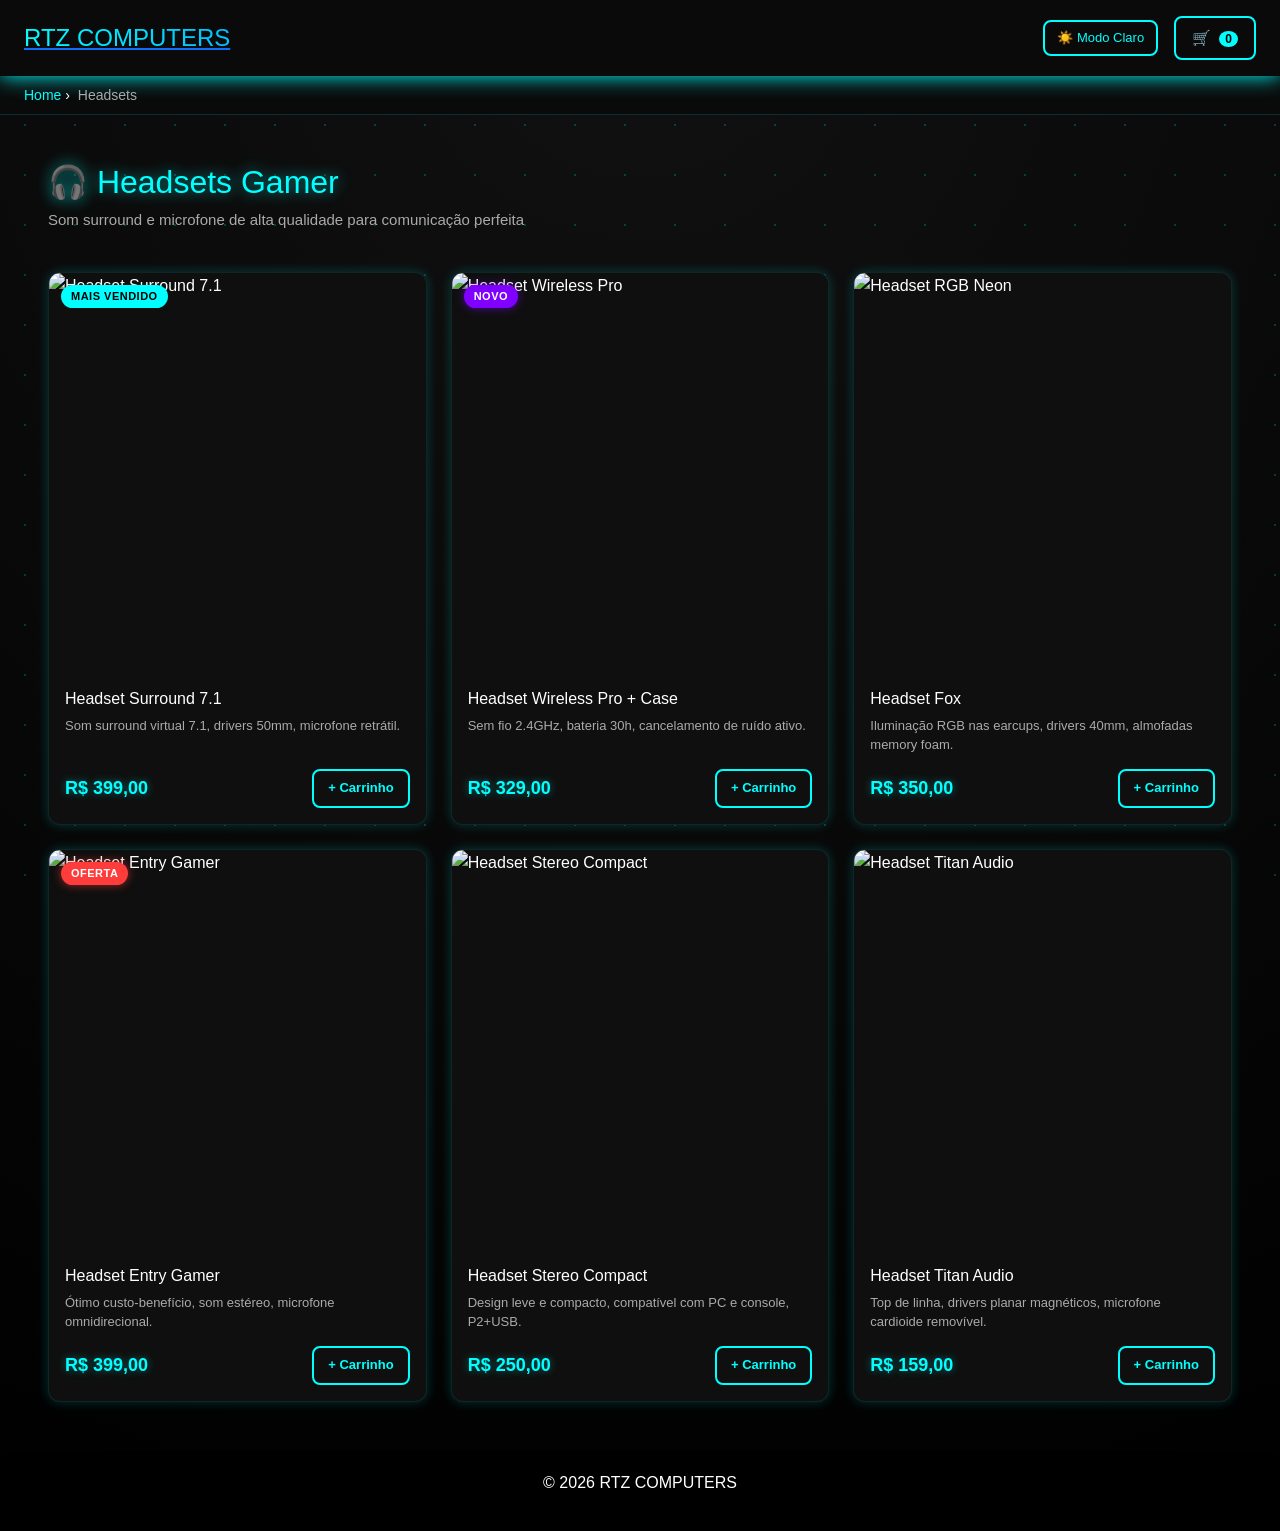
==== headset.html @ f27ee01b "primeiro commit" ====
<!DOCTYPE html>
<html lang="pt-br">
<head>
<meta charset="UTF-8">
<meta name="viewport" content="width=device-width, initial-scale=1.0">
<title>RTZ COMPUTERS — Headsets</title>
<link rel="stylesheet" href="https://cdn.jsdelivr.net/npm/bootstrap@5.3.3/dist/css/bootstrap.min.css">
<link rel="stylesheet" href="style.css">
<link rel="stylesheet" href="produtos.css">
</head>
<body>

<div class="particulas"></div>

<header class="px-3 px-md-4 py-3">
  <a href="index.html"><h1 class="fs-4 mb-0">RTZ COMPUTERS</h1></a>
  <div class="d-flex align-items-center gap-3 ms-auto">
    <button id="btnTema">☀️ Modo Claro</button>
    <button class="btn-carrinho" id="btnAbrirCarrinho">
      🛒 <span id="contadorCarrinho">0</span>
    </button>
  </div>
</header>

<div class="carrinho-overlay" id="carrinhoOverlay"></div>
<aside class="carrinho-sidebar" id="carrinhoSidebar">
  <div class="carrinho-header">
    <h3>🛒 Seu Carrinho</h3>
    <button class="btn-fechar" id="btnFecharCarrinho">✕</button>
  </div>
  <div class="carrinho-itens" id="carrinhoItens">
    <p class="carrinho-vazio">Seu carrinho está vazio.</p>
  </div>
  <div class="carrinho-footer">
    <div class="carrinho-total">
      Total: <span id="totalCarrinho">R$ 0,00</span>
    </div>
    <button class="btn-finalizar">Finalizar Compra</button>
  </div>
</aside>

<div class="breadcrumb-rtz px-4 py-2">
  <a href="index.html">Home</a> › <span>Headsets</span>
</div>

<section class="produtos-pagina px-3 px-md-5 py-5">
  <h2 class="titulo-categoria">🎧 Headsets Gamer</h2>
  <p class="subtitulo-categoria">Som surround e microfone de alta qualidade para comunicação perfeita</p>

  <div class="row row-cols-1 row-cols-sm-2 row-cols-md-3 g-4 mt-3">

    <div class="col">
      <div class="card-produto">
        <div class="badge-produto">MAIS VENDIDO</div>
        <img src="/img pc/pelicular-studio-Z1BBqeQ_2uM-unsplash.jpg" alt="Headset Surround 7.1">
        <div class="card-produto-info">
          <h3>Headset Surround 7.1</h3>
          <p class="descricao">Som surround virtual 7.1, drivers 50mm, microfone retrátil.</p>
          <div class="card-produto-footer">
            <span class="preco">R$ 399,00</span>
            <button class="btn-adicionar" onclick="adicionarCarrinho('Headset Surround 7.1', 399.00)">+ Carrinho</button>
          </div>
        </div>
      </div>
    </div>

    <div class="col">
      <div class="card-produto">
        <div class="badge-produto novo">NOVO</div>
        <img src="/img pc/rebekah-yip-c2NALeX2wNk-unsplash.jpg" alt="Headset Wireless Pro">
        <div class="card-produto-info">
          <h3>Headset Wireless Pro + Case</h3>
          <p class="descricao">Sem fio 2.4GHz, bateria 30h, cancelamento de ruído ativo.</p>
          <div class="card-produto-footer">
            <span class="preco">R$ 329,00</span>
            <button class="btn-adicionar" onclick="adicionarCarrinho('Headset Wireless Pro + Case', 329.00)">+ Carrinho</button>
          </div>
        </div>
      </div>
    </div>

    <div class="col">
      <div class="card-produto">
        <img src="/img pc/rezwan-ahmed-C1uFlpNdQh0-unsplash.jpg" alt="Headset RGB Neon">
        <div class="card-produto-info">
          <h3>Headset Fox</h3>
          <p class="descricao">Iluminação RGB nas earcups, drivers 40mm, almofadas memory foam.</p>
          <div class="card-produto-footer">
            <span class="preco">R$ 350,00</span>
            <button class="btn-adicionar" onclick="adicionarCarrinho('Headset Fox', 350.00)">+ Carrinho</button>
          </div>
        </div>
      </div>
    </div>

    <div class="col">
      <div class="card-produto">
        <div class="badge-produto oferta">OFERTA</div>
        <img src="/img pc/ismail-abdulla-bSPN_kWjUdQ-unsplash.jpg" alt="Headset Entry Gamer">
        <div class="card-produto-info">
          <h3>Headset Entry Gamer</h3>
          <p class="descricao">Ótimo custo-benefício, som estéreo, microfone omnidirecional.</p>
          <div class="card-produto-footer">
            <span class="preco">R$ 399,00</span>
            <button class="btn-adicionar" onclick="adicionarCarrinho('Headset Entry Gamer', 399.00)">+ Carrinho</button>
          </div>
        </div>
      </div>
    </div>

    <div class="col">
      <div class="card-produto">
        <img src="/img pc/barry-a-dJ2hnNSqsmk-unsplash.jpg" alt="Headset Stereo Compact">
        <div class="card-produto-info">
          <h3>Headset Stereo Compact</h3>
          <p class="descricao">Design leve e compacto, compatível com PC e console, P2+USB.</p>
          <div class="card-produto-footer">
            <span class="preco">R$ 250,00</span>
            <button class="btn-adicionar" onclick="adicionarCarrinho('Headset Stereo Compact', 250.00)">+ Carrinho</button>
          </div>
        </div>
      </div>
    </div>

    <div class="col">
      <div class="card-produto">
        <img src="/img pc/andrey-matveev-huF_odQnpMo-unsplash.jpg" alt="Headset Titan Audio">
        <div class="card-produto-info">
          <h3>Headset Titan Audio</h3>
          <p class="descricao">Top de linha, drivers planar magnéticos, microfone cardioide removível.</p>
          <div class="card-produto-footer">
            <span class="preco">R$ 159,00</span>
            <button class="btn-adicionar" onclick="adicionarCarrinho('Headset Titan Audio', 159.00)">+ Carrinho</button>
          </div>
        </div>
      </div>
    </div>

  </div>
</section>

<footer>
  <p>© 2026 RTZ COMPUTERS</p>
</footer>

<script src="https://cdn.jsdelivr.net/npm/bootstrap@5.3.3/dist/js/bootstrap.bundle.min.js"></script>
<script src="script.js"></script>
<script src="produtos.js"></script>
</body>
</html>
---- style.css ----
*{
margin:0;
padding:0;
box-sizing:border-box;
font-family:Arial;
}

html{
scroll-behavior:smooth;
}

body{
background: radial-gradient(circle at top,#111,#000);
color:white;
line-height:1.6;
transition: background 0.4s, color 0.4s;
}



body.modo-claro {
  background: radial-gradient(circle at top, #f0f0f0, #ffffff);
  color: #111;
}

body.modo-claro header {
  background: #ffffff;
  box-shadow: 0 0 20px rgba(0,150,255,0.3);
}

body.modo-claro h1 {
  background: linear-gradient(90deg, #0077cc, #00aaff);
  -webkit-background-clip: text;
  -webkit-text-fill-color: transparent;
}

body.modo-claro nav a {
  color: #111;
}

body.modo-claro nav a::after {
  background: #0077cc;
}

body.modo-claro h2 {
  color: #0077cc;
  text-shadow: none;
}

body.modo-claro .particulas {
  background-image: radial-gradient(#0077cc 1px, transparent 1px);
  opacity: 0.1;
}

body.modo-claro .categoria {
  background: #e8e8e8;
  box-shadow: 0 0 10px rgba(0,120,255,0.3);
  color: #111;
}

body.modo-claro .categoria:hover {
  box-shadow: 0 0 20px rgba(0,120,255,0.5);
}

body.modo-claro .card {
  background: #f5f5f5;
  box-shadow: 0 0 10px rgba(0,120,255,0.3);
  color: #111;
}

body.modo-claro .card:hover {
  box-shadow: 0 0 25px rgba(0,120,255,0.5);
}

body.modo-claro .card button {
  color: #0077cc;
  border-color: #0077cc;
}

body.modo-claro .card button:hover {
  background: #0077cc;
  color: white;
  box-shadow: 0 0 15px rgba(0,120,255,0.5);
}

body.modo-claro #sobre {
  background: #e8e8e8;
}

body.modo-claro #sobre ul li {
  background: #f5f5f5;
  border-color: #0077cc;
  box-shadow: 0 0 10px rgba(0,120,255,0.1);
}

body.modo-claro th {
  background: #e0e0e0;
  color: #0077cc;
}

body.modo-claro td {
  color: #111;
}

body.modo-claro tr:nth-child(even) {
  background: #f0f0f0;
}

body.modo-claro tr:hover {
  background: rgba(0, 120, 255, 0.1);
}

body.modo-claro th, body.modo-claro td {
  border-color: #0077cc;
}

body.modo-claro footer {
  background: #e0e0e0;
  color: #111;
}

body.modo-claro .redes a {
  color: #333;
}

body.modo-claro .redes a:hover {
  color: #0077cc;
}

body.modo-claro video {
  box-shadow: 0 0 20px rgba(0,120,255,0.4);
}

body.modo-claro figcaption {
  border-color: #0077cc;
  color: #555;
}

body.modo-claro figcaption:hover {
  color: #0077cc;
}

body.modo-claro #navMenu {
  background: #ffffff;
}

body.modo-claro input,
body.modo-claro textarea {
  background: #ffffff;
  color: #111;
  border: 1px solid #ccc;
}


#btnTema {
  background: transparent;
  color: cyan;
  border: 2px solid cyan;
  padding: 6px 12px;
  border-radius: 8px;
  cursor: pointer;
  font-size: 13px;
  transition: 0.3s;
  white-space: nowrap;
}

#btnTema:hover {
  background: cyan;
  color: black;
}

body.modo-claro #btnTema {
  color: #0077cc;
  border-color: #0077cc;
}

body.modo-claro #btnTema:hover {
  background: #0077cc;
  color: white;
}



.campo-erro {
  border: 2px solid red !important;
  outline: none;
}

.texto-erro {
  color: red;
  font-size: 12px;
  text-align: left;
  display: block;
  margin-top: -6px;
}

#mensagemSucesso {
  display: none;
  background: rgba(0, 255, 100, 0.15);
  border: 1px solid #00ff64;
  color: #00ff64;
  padding: 12px 20px;
  border-radius: 8px;
  max-width: 400px;
  margin: 0 auto 16px auto;
  font-size: 15px;
}

body.modo-claro #mensagemSucesso {
  background: rgba(0, 180, 80, 0.1);
  border-color: #00aa44;
  color: #00aa44;
}


.particulas{
position:fixed;
top:0;
left:0;
width:100%;
height:100%;
background-image: radial-gradient(cyan 1px, transparent 1px);
background-size:50px 50px;
opacity:0.2;
pointer-events:none;
animation:mover 60s linear infinite;
z-index:0;
}

@keyframes mover{
from{transform:translateY(0);}
to{transform:translateY(-500px);}
}



header{
background:#0a0a0a;
padding:20px 40px;
display:flex;
align-items:center;
justify-content:space-between;
flex-wrap:wrap;
gap:12px;
box-shadow:0 0 20px cyan;
position:sticky;
top:0;
z-index:1000;
transition: background 0.4s, box-shadow 0.4s;
}

h1{
background:linear-gradient(90deg,cyan,deepskyblue);
-webkit-background-clip:text;
-webkit-text-fill-color:transparent;
}

nav ul{
list-style:none;
display:flex;
gap:60px;
}

nav a{
text-decoration:none;
color:white;
position:relative;
font-size:25px;
transition: color 0.3s;
}

nav a::after{
content:"";
position:absolute;
width:0%;
height:2px;
background:cyan;
left:0;
bottom:-5px;
transition:0.3s;
}

nav a:hover::after{
width:100%;
}

.navbar-toggler{
background:transparent;
border:1px solid cyan;
border-radius:5px;
padding:4px 8px;
cursor:pointer;
}

@media(min-width:768px){
#navMenu{
display:flex !important;
align-items:center;
gap:20px;
}
}



.pesquisa{
display:flex;
}

.pesquisa input{
padding:10px;
width:260px;
border:none;
border-radius:5px 0 0 5px;
}

.pesquisa button{
padding:10px;
border:none;
background:cyan;
cursor:pointer;
border-radius:0 5px 5px 0;
}



.banner{
padding:120px 20px;
text-align:center;
background: linear-gradient(rgba(0,0,0,0.7),rgba(0,0,0,0.8)),
url("img pc/3b121469-db89-4463-9403-2483331400a3.png");
background-size:cover;
background-position:center;
background-attachment:fixed;
}

.banner h2{
font-size:70px;
letter-spacing:5px;
color:cyan;
text-shadow:
0 0 3px cyan,
0 0 0px cyan,
0 0 0px cyan,
0 0 0px rgba(0,255,255,0.6);
animation:fade 1.5s ease-in-out;
}

.banner p{
font-size:20px;
color:#ccc;
margin-top:10px;
}

@keyframes fade{
from{
opacity:0;
transform:translateY(-20px);
}
to{
opacity:1;
transform:translateY(0);
}
}


h2{
color:cyan;
margin-bottom:20px;
text-shadow:0 0 10px rgba(0,255,255,0.5);
transition: color 0.4s;
}



.categorias{
padding:60px;
text-align:center;
}

.categoria-grid{
margin-top:20px;
}

.categoria-link {
  text-decoration: none;
  color: inherit;
  display: block;
}

.categoria{
background:#111;
padding:40px;
border-radius:10px;
box-shadow:0 0 10px cyan;
transition:0.3s;
}

.categoria:hover{
transform:scale(1.05);
box-shadow:0 0 20px cyan;
}



#produtos{
padding:60px;
text-align:center;
}

.galeria{
margin-top:20px;
}

.card{
background:#0f0f0f;
padding:20px;
border-radius:10px;
box-shadow:0 0 10px cyan;
border:none;
position:relative;
overflow:hidden;
transition:0.4s;
display:flex;
flex-direction:column;
justify-content:space-between;
color:white;
}

.card:hover{
transform:translateY(-10px);
box-shadow:0 0 25px cyan;
}

.card::before{
content:"";
position:absolute;
top:0;
left:-100%;
width:100%;
height:100%;
background:linear-gradient(120deg,transparent,rgba(0,255,255,0.3),transparent);
transition:0.5s;
}

.card:hover::before{
left:100%;
}

.card img{
width:100%;
height:220px;
object-fit:cover;
border-radius:10px;
transition:0.4s;
}

.card:hover img{
transform:scale(1.007);
}

.card button{
margin-top:10px;
background:transparent;
color:cyan;
border:2px solid cyan;
padding:10px;
border-radius:8px;
cursor:pointer;
transition:0.3s;
}

.card button:hover{
background:cyan;
color:black;
box-shadow:0 0 15px cyan;
}



#video{
padding:60px;
text-align:center;
}

#video video{
margin-top:20px;
border-radius:10px;
box-shadow:0 0 20px cyan;
max-width:100%;
transition: box-shadow 0.4s;
}

video::cue {
color: cyan;
font-size: 20px;
background: transparent;
text-shadow:
0 0 3px cyan,
0 0 0px cyan;
}

figcaption{
margin-top:12px;
font-size:15px;
color:#aaa;
padding:8px 12px;
border-left:3px solid cyan;
border-right:3px solid cyan;
max-width:500px;
margin-left:auto;
margin-right:auto;
transition:0.3s;
}

figcaption:hover{
color:cyan;
}


#sobre{
padding:60px;
text-align:center;
background:#111;
transition: background 0.4s;
}

#sobre ul{
list-style:none;
margin-top:20px;
padding:0;
}

#sobre ul li{
background:#0f0f0f;
margin:10px auto;
padding:12px;
max-width:300px;
border-radius:8px;
border-left:4px solid cyan;
border-right:4px solid cyan;
box-shadow:0 0 10px rgba(0,255,255,0.2);
transition:0.3s;
}

#sobre ul li:hover{
box-shadow:0 0 20px cyan;
}

table{
width:100%;
max-width:600px;
margin:20px auto;
border-collapse:collapse;
overflow:hidden;
border-radius:10px;
box-shadow:0 0 15px rgba(0,255,255,0.3);
}

th, td{
border:1px solid cyan;
padding:10px;
text-align:center;
}

th{
background:#0f0f0f;
color:cyan;
}

tr:nth-child(even){
background:#0a0a0a;
}

tr:hover{
background:rgba(0,255,255,0.1);
}



#contato{
padding:60px;
text-align:center;
}

form{
display:flex;
flex-direction:column;
max-width:400px;
margin:auto;
gap:10px;
}

input, textarea{
padding:10px;
border:none;
border-radius:5px;
transition: border 0.2s;
}

form button{
background:cyan;
border:none;
padding:10px;
cursor:pointer;
border-radius:5px;
}



footer{
background:#000;
padding:20px;
text-align:center;
transition: background 0.4s;
}

.redes{
display:flex;
justify-content:center;
gap:20px;
margin:10px;
}

.redes a{
color:white;
text-decoration:none;
transition: color 0.3s;
}

.redes a:hover{
color:cyan;
}



@media(max-width:991px){
nav ul{
gap:20px;
}

nav a{
font-size:18px;
}
}

@media(max-width:768px){
header{
padding:15px 20px;
}

nav ul{
flex-direction:column;
gap:8px;
}

nav a{
font-size:18px;
}

.banner{
padding:80px 15px;
background-attachment: scroll;
}

.banner h2{
font-size:36px;
letter-spacing:2px;
}

.banner p{
font-size:16px;
}

.categorias{
padding:40px 20px;
}

#produtos{
padding:40px 20px;
}

#video{
padding:40px 15px;
}

#sobre{
padding:40px 20px;
}

#contato{
padding:40px 20px;
}

.pesquisa input{
width:180px;
}

#navMenu{
background:#0a0a0a;
padding:15px;
border-top:1px solid rgba(0,255,255,0.2);
width:100%;
}
}

@media(max-width:480px){
.banner h2{
font-size:28px;
letter-spacing:1px;
}

form{
max-width:100%;
padding:0 10px;
}

.pesquisa input{
width:140px;
font-size:13px;
}
}
---- produtos.css ----
.breadcrumb-rtz {
  background: #0a0a0a;
  border-bottom: 1px solid rgba(0,255,255,0.15);
  font-size: 14px;
  position: relative;
  z-index: 1;
}

.breadcrumb-rtz a {
  color: cyan;
  text-decoration: none;
}

.breadcrumb-rtz a:hover {
  text-decoration: underline;
}

.breadcrumb-rtz span {
  color: #aaa;
  margin-left: 4px;
}



.produtos-pagina {
  position: relative;
  z-index: 1;
}

.titulo-categoria {
  font-size: 2rem;
  color: cyan;
  text-shadow: 0 0 15px rgba(0,255,255,0.6);
  margin-bottom: 6px;
}

.subtitulo-categoria {
  color: #aaa;
  font-size: 15px;
  margin-bottom: 10px;
}



.card-produto {
  background: #0f0f0f;
  border-radius: 12px;
  box-shadow: 0 0 12px rgba(0,255,255,0.2);
  overflow: hidden;
  position: relative;
  transition: 0.4s;
  display: flex;
  flex-direction: column;
  height: 100%;
  border: 1px solid rgba(0,255,255,0.1);
}

.card-produto:hover {
  transform: translateY(-8px);
  box-shadow: 0 0 28px rgba(0,255,255,0.5);
  border-color: rgba(0,255,255,0.4);
}

.card-produto img {
  width: 100%;
  height: 400px;
  object-fit: cover;
  transition: 0.4s;
}

.card-produto:hover img {
  transform: scale(1.04);
}

.card-produto-info {
  padding: 16px;
  display: flex;
  flex-direction: column;
  flex: 1;
}

.card-produto-info h3 {
  font-size: 16px;
  color: white;
  margin-bottom: 8px;
}

.card-produto-info .descricao {
  font-size: 13px;
  color: #aaa;
  flex: 1;
  margin-bottom: 14px;
  line-height: 1.5;
}

.card-produto-footer {
  display: flex;
  align-items: center;
  justify-content: space-between;
  gap: 10px;
}

.preco {
  font-size: 18px;
  font-weight: bold;
  color: cyan;
  text-shadow: 0 0 8px rgba(0,255,255,0.4);
}

.btn-adicionar {
  background: transparent;
  color: cyan;
  border: 2px solid cyan;
  padding: 7px 14px;
  border-radius: 8px;
  cursor: pointer;
  font-size: 13px;
  font-weight: bold;
  transition: 0.3s;
  white-space: nowrap;
}

.btn-adicionar:hover {
  background: cyan;
  color: black;
  box-shadow: 0 0 14px cyan;
}


.badge-produto {
  position: absolute;
  top: 12px;
  left: 12px;
  background: cyan;
  color: black;
  font-size: 11px;
  font-weight: bold;
  padding: 3px 10px;
  border-radius: 20px;
  z-index: 2;
  letter-spacing: 0.5px;
}

.badge-produto.novo {
  background: #7f00ff;
  color: white;
  box-shadow: 0 0 10px rgba(127,0,255,0.6);
}

.badge-produto.oferta {
  background: #ff3c3c;
  color: white;
  box-shadow: 0 0 10px rgba(255,60,60,0.6);
}



.btn-carrinho {
  background: transparent;
  border: 2px solid cyan;
  color: cyan;
  padding: 8px 16px;
  border-radius: 8px;
  cursor: pointer;
  font-size: 15px;
  font-weight: bold;
  transition: 0.3s;
  position: relative;
}

.btn-carrinho:hover {
  background: cyan;
  color: black;
  box-shadow: 0 0 15px cyan;
}

#contadorCarrinho {
  background: cyan;
  color: black;
  border-radius: 50%;
  padding: 1px 6px;
  font-size: 12px;
  font-weight: bold;
  margin-left: 4px;
}



.carrinho-overlay {
  display: none;
  position: fixed;
  inset: 0;
  background: rgba(0,0,0,0.7);
  z-index: 2000;
  backdrop-filter: blur(3px);
}

.carrinho-overlay.ativo {
  display: block;
}

.carrinho-sidebar {
  position: fixed;
  top: 0;
  right: -420px;
  width: 380px;
  max-width: 95vw;
  height: 100%;
  background: #0a0a0a;
  border-left: 1px solid rgba(0,255,255,0.3);
  box-shadow: -4px 0 30px rgba(0,255,255,0.2);
  z-index: 2100;
  display: flex;
  flex-direction: column;
  transition: right 0.35s cubic-bezier(0.4, 0, 0.2, 1);
}

.carrinho-sidebar.aberto {
  right: 0;
}

.carrinho-header {
  display: flex;
  align-items: center;
  justify-content: space-between;
  padding: 20px;
  border-bottom: 1px solid rgba(0,255,255,0.2);
}

.carrinho-header h3 {
  color: cyan;
  font-size: 18px;
  text-shadow: 0 0 10px rgba(0,255,255,0.5);
  margin: 0;
}

.btn-fechar {
  background: transparent;
  border: 1px solid rgba(0,255,255,0.3);
  color: cyan;
  width: 32px;
  height: 32px;
  border-radius: 6px;
  cursor: pointer;
  font-size: 14px;
  transition: 0.2s;
}

.btn-fechar:hover {
  background: cyan;
  color: black;
}

.carrinho-itens {
  flex: 1;
  overflow-y: auto;
  padding: 16px;
  display: flex;
  flex-direction: column;
  gap: 12px;
}

.carrinho-itens::-webkit-scrollbar {
  width: 4px;
}
.carrinho-itens::-webkit-scrollbar-thumb {
  background: cyan;
  border-radius: 4px;
}

.carrinho-vazio {
  color: #555;
  text-align: center;
  margin-top: 40px;
  font-size: 14px;
}


.item-carrinho {
  background: #111;
  border: 1px solid rgba(0,255,255,0.15);
  border-radius: 10px;
  padding: 12px;
  display: flex;
  align-items: center;
  justify-content: space-between;
  gap: 10px;
  animation: slideIn 0.3s ease;
}

@keyframes slideIn {
  from { opacity: 0; transform: translateX(20px); }
  to   { opacity: 1; transform: translateX(0); }
}

.item-carrinho-info {
  flex: 1;
}

.item-carrinho-nome {
  font-size: 13px;
  color: white;
  margin-bottom: 4px;
}

.item-carrinho-preco {
  font-size: 14px;
  color: cyan;
  font-weight: bold;
}

.item-carrinho-controles {
  display: flex;
  align-items: center;
  gap: 8px;
}

.btn-qtd {
  background: transparent;
  border: 1px solid rgba(0,255,255,0.4);
  color: cyan;
  width: 26px;
  height: 26px;
  border-radius: 5px;
  cursor: pointer;
  font-size: 14px;
  font-weight: bold;
  transition: 0.2s;
  display: flex;
  align-items: center;
  justify-content: center;
}

.btn-qtd:hover {
  background: cyan;
  color: black;
}

.qtd-texto {
  color: white;
  font-size: 14px;
  min-width: 20px;
  text-align: center;
}

.btn-remover {
  background: transparent;
  border: none;
  color: #ff4444;
  cursor: pointer;
  font-size: 16px;
  padding: 4px;
  transition: 0.2s;
  border-radius: 4px;
}

.btn-remover:hover {
  background: rgba(255,68,68,0.15);
}


.carrinho-footer {
  padding: 20px;
  border-top: 1px solid rgba(0,255,255,0.2);
}

.carrinho-total {
  font-size: 18px;
  color: white;
  margin-bottom: 14px;
  text-align: right;
}

.carrinho-total span {
  color: cyan;
  font-weight: bold;
  text-shadow: 0 0 8px rgba(0,255,255,0.4);
}

.btn-finalizar {
  width: 100%;
  padding: 12px;
  background: linear-gradient(90deg, cyan, deepskyblue);
  color: black;
  font-weight: bold;
  font-size: 15px;
  border: none;
  border-radius: 8px;
  cursor: pointer;
  transition: 0.3s;
  letter-spacing: 0.5px;
}

.btn-finalizar:hover {
  box-shadow: 0 0 20px rgba(0,255,255,0.6);
  transform: translateY(-2px);
}



.toast-rtz {
  position: fixed;
  bottom: 24px;
  right: 24px;
  background: #0f0f0f;
  border: 1px solid cyan;
  color: cyan;
  padding: 12px 20px;
  border-radius: 10px;
  font-size: 14px;
  box-shadow: 0 0 20px rgba(0,255,255,0.3);
  z-index: 9999;
  animation: toastEntrar 0.3s ease, toastSair 0.3s ease 2.2s forwards;
}

@keyframes toastEntrar {
  from { opacity: 0; transform: translateY(20px); }
  to   { opacity: 1; transform: translateY(0); }
}

@keyframes toastSair {
  from { opacity: 1; transform: translateY(0); }
  to   { opacity: 0; transform: translateY(20px); }
}



body.modo-claro .breadcrumb-rtz {
  background: #f0f0f0;
  border-color: rgba(0,120,255,0.2);
}

body.modo-claro .card-produto {
  background: #f5f5f5;
  border-color: rgba(0,120,255,0.2);
  box-shadow: 0 0 12px rgba(0,120,255,0.15);
}

body.modo-claro .card-produto:hover {
  box-shadow: 0 0 28px rgba(0,120,255,0.35);
  border-color: rgba(0,120,255,0.5);
}

body.modo-claro .card-produto-info h3 {
  color: #111;
}

body.modo-claro .preco {
  color: #0077cc;
  text-shadow: none;
}

body.modo-claro .btn-adicionar {
  color: #0077cc;
  border-color: #0077cc;
}

body.modo-claro .btn-adicionar:hover {
  background: #0077cc;
  color: white;
  box-shadow: 0 0 14px rgba(0,120,255,0.4);
}

body.modo-claro .carrinho-sidebar {
  background: #ffffff;
  border-color: rgba(0,120,255,0.3);
  box-shadow: -4px 0 30px rgba(0,120,255,0.15);
}

body.modo-claro .carrinho-header h3 {
  color: #0077cc;
}

body.modo-claro .btn-fechar {
  color: #0077cc;
  border-color: rgba(0,120,255,0.3);
}

body.modo-claro .btn-fechar:hover {
  background: #0077cc;
  color: white;
}

body.modo-claro .item-carrinho {
  background: #f0f0f0;
  border-color: rgba(0,120,255,0.15);
}

body.modo-claro .item-carrinho-nome {
  color: #111;
}

body.modo-claro .item-carrinho-preco {
  color: #0077cc;
}

body.modo-claro .btn-qtd {
  color: #0077cc;
  border-color: rgba(0,120,255,0.4);
}

body.modo-claro .btn-qtd:hover {
  background: #0077cc;
  color: white;
}

body.modo-claro .qtd-texto {
  color: #111;
}

body.modo-claro .carrinho-total span {
  color: #0077cc;
  text-shadow: none;
}

body.modo-claro .titulo-categoria {
  color: #0077cc;
  text-shadow: none;
}

body.modo-claro .btn-carrinho {
  border-color: #0077cc;
  color: #0077cc;
}

body.modo-claro .btn-carrinho:hover {
  background: #0077cc;
  color: white;
}

body.modo-claro #contadorCarrinho {
  background: #0077cc;
  color: white;
}

body.modo-claro .toast-rtz {
  background: #ffffff;
  border-color: #0077cc;
  color: #0077cc;
}
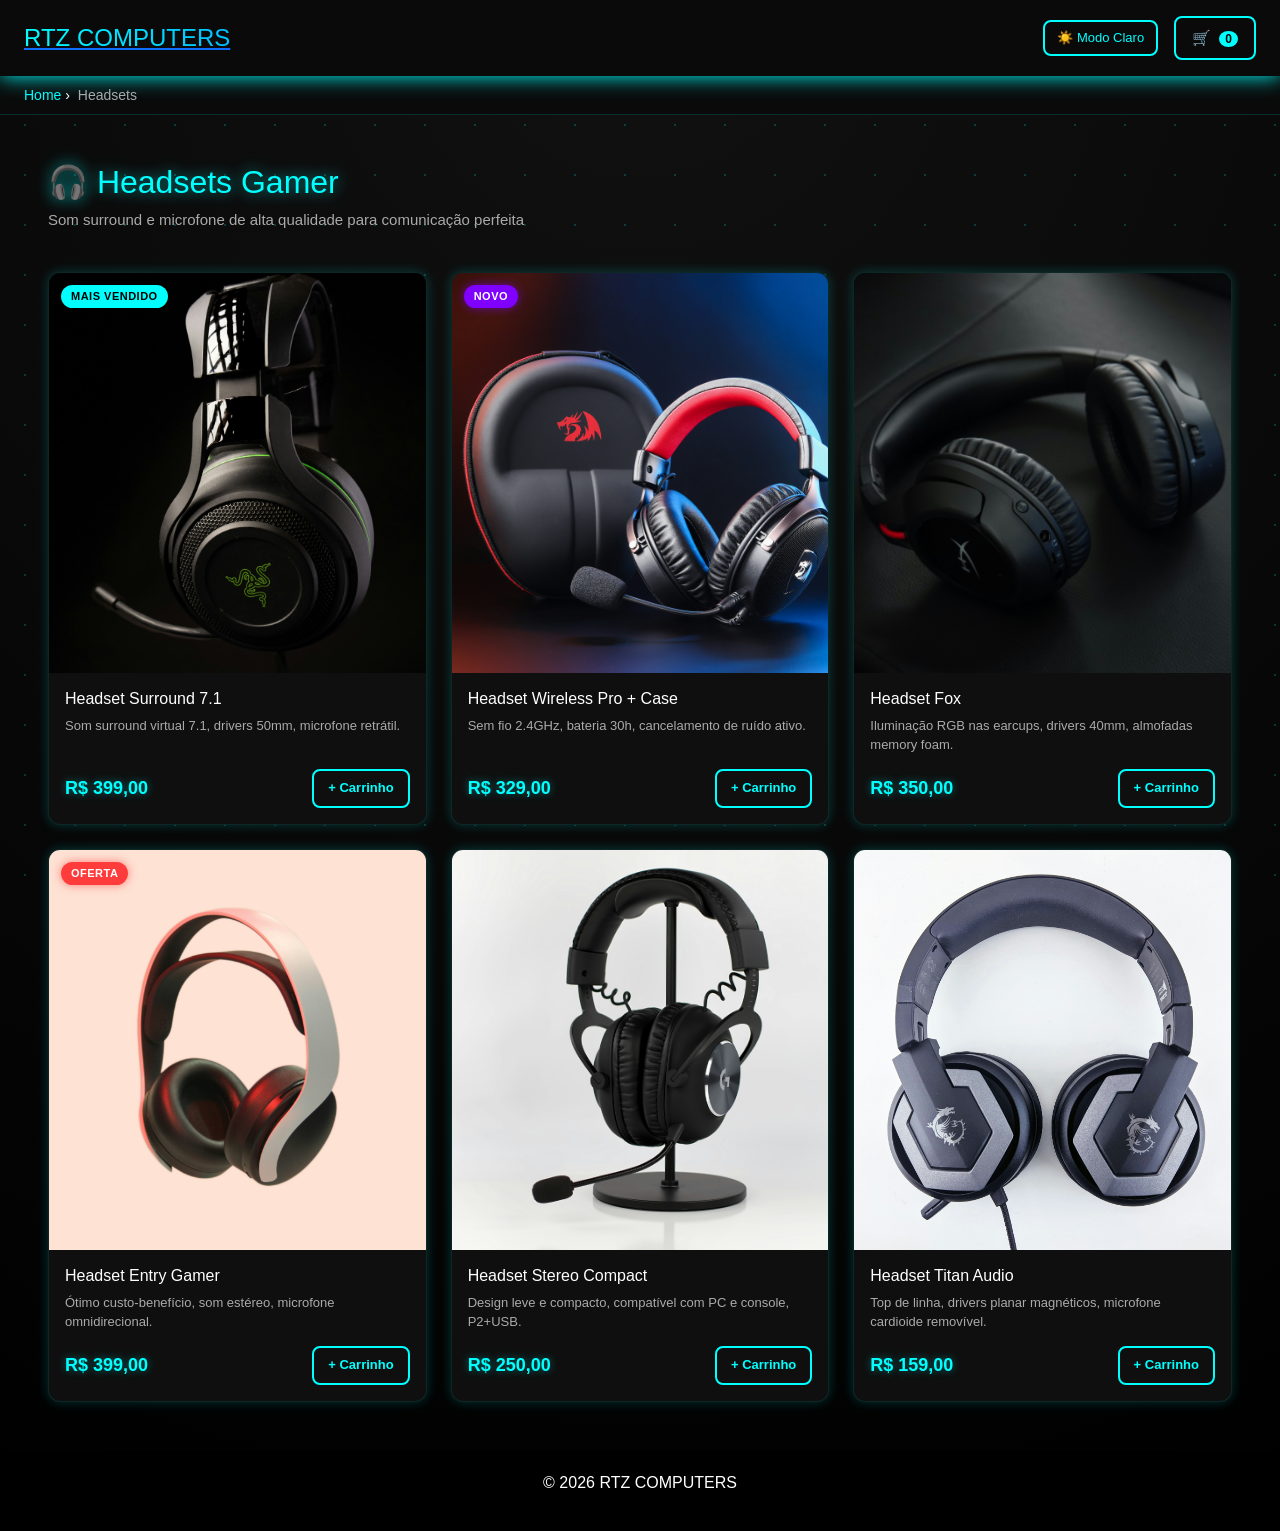
==== commit a4a8f6ec: "corrige caminhos das imagens" ====
--- a/headset.html
+++ b/headset.html
@@ -52,7 +52,7 @@
     <div class="col">
       <div class="card-produto">
         <div class="badge-produto">MAIS VENDIDO</div>
-        <img src="/img pc/pelicular-studio-Z1BBqeQ_2uM-unsplash.jpg" alt="Headset Surround 7.1">
+        <img src="img pc/pelicular-studio-Z1BBqeQ_2uM-unsplash.jpg" alt="Headset Surround 7.1">
         <div class="card-produto-info">
           <h3>Headset Surround 7.1</h3>
           <p class="descricao">Som surround virtual 7.1, drivers 50mm, microfone retrátil.</p>
@@ -67,7 +67,7 @@
     <div class="col">
       <div class="card-produto">
         <div class="badge-produto novo">NOVO</div>
-        <img src="/img pc/rebekah-yip-c2NALeX2wNk-unsplash.jpg" alt="Headset Wireless Pro">
+        <img src="img pc/rebekah-yip-c2NALeX2wNk-unsplash.jpg" alt="Headset Wireless Pro">
         <div class="card-produto-info">
           <h3>Headset Wireless Pro + Case</h3>
           <p class="descricao">Sem fio 2.4GHz, bateria 30h, cancelamento de ruído ativo.</p>
@@ -81,7 +81,7 @@
 
     <div class="col">
       <div class="card-produto">
-        <img src="/img pc/rezwan-ahmed-C1uFlpNdQh0-unsplash.jpg" alt="Headset RGB Neon">
+        <img src="img pc/rezwan-ahmed-C1uFlpNdQh0-unsplash.jpg" alt="Headset RGB Neon">
         <div class="card-produto-info">
           <h3>Headset Fox</h3>
           <p class="descricao">Iluminação RGB nas earcups, drivers 40mm, almofadas memory foam.</p>
@@ -96,7 +96,7 @@
     <div class="col">
       <div class="card-produto">
         <div class="badge-produto oferta">OFERTA</div>
-        <img src="/img pc/ismail-abdulla-bSPN_kWjUdQ-unsplash.jpg" alt="Headset Entry Gamer">
+        <img src="img pc/ismail-abdulla-bSPN_kWjUdQ-unsplash.jpg" alt="Headset Entry Gamer">
         <div class="card-produto-info">
           <h3>Headset Entry Gamer</h3>
           <p class="descricao">Ótimo custo-benefício, som estéreo, microfone omnidirecional.</p>
@@ -110,7 +110,7 @@
 
     <div class="col">
       <div class="card-produto">
-        <img src="/img pc/barry-a-dJ2hnNSqsmk-unsplash.jpg" alt="Headset Stereo Compact">
+        <img src="img pc/barry-a-dJ2hnNSqsmk-unsplash.jpg" alt="Headset Stereo Compact">
         <div class="card-produto-info">
           <h3>Headset Stereo Compact</h3>
           <p class="descricao">Design leve e compacto, compatível com PC e console, P2+USB.</p>
@@ -124,7 +124,7 @@
 
     <div class="col">
       <div class="card-produto">
-        <img src="/img pc/andrey-matveev-huF_odQnpMo-unsplash.jpg" alt="Headset Titan Audio">
+        <img src="img pc/andrey-matveev-huF_odQnpMo-unsplash.jpg" alt="Headset Titan Audio">
         <div class="card-produto-info">
           <h3>Headset Titan Audio</h3>
           <p class="descricao">Top de linha, drivers planar magnéticos, microfone cardioide removível.</p>
